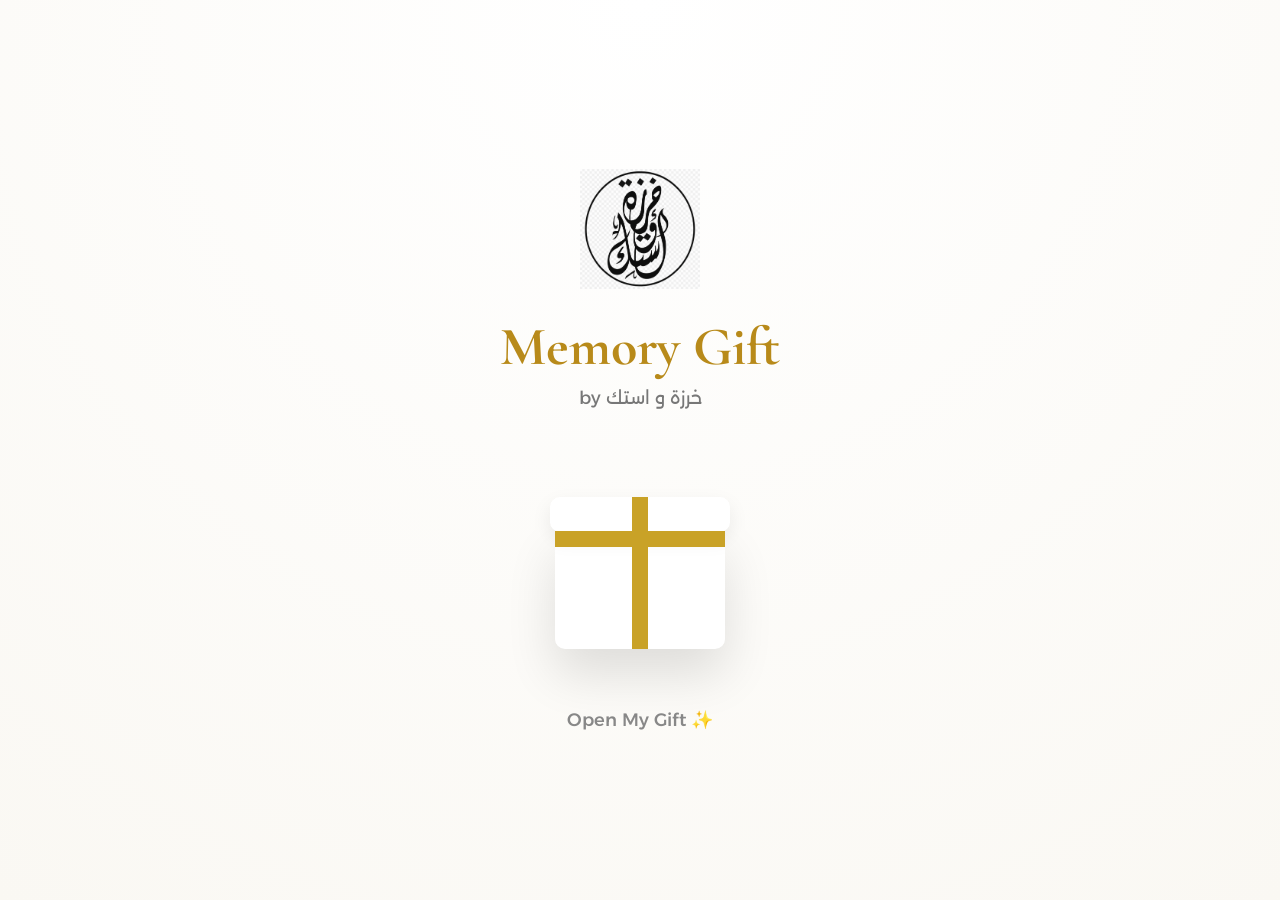
==== index.html @ 922935b0 "First Memory Gift Version" ====
<!DOCTYPE html>
<html lang="en">

<head>

    <meta charset="UTF-8">
    <meta name="viewport" content="width=device-width, initial-scale=1.0">

    <title>Memory Gift</title>

    <!-- Fonts -->
    <link rel="preconnect" href="https://fonts.googleapis.com">
    <link rel="preconnect" href="https://fonts.gstatic.com" crossorigin>

    <link href="https://fonts.googleapis.com/css2?family=Alexandria:wght@300;400;500;600;700&family=Cormorant+Garamond:wght@400;500;600;700&display=swap" rel="stylesheet">

    <!-- CSS -->
    <link rel="stylesheet" href="css/style.css">
    <link rel="stylesheet" href="css/animations.css">

</head>

<body>

    <!-- Background -->
    <div class="background"></div>

    <!-- Main Screen -->
    <main class="home">

        <!-- Logo -->
        <img src="images/logo.png" class="logo" alt="Logo">

        <!-- Title -->
        <h1>Memory Gift</h1>

        <p class="subtitle">
            by خرزة و استك
        </p>

        <!-- Gift Area -->
        <section class="gift-section">

            <div id="giftBox">

                <!-- هنرسم الصندوق بالـ CSS -->
                <div class="gift-box">

                    <div class="gift-lid"></div>

                    <div class="gift-body"></div>

                    <div class="gift-ribbon-v"></div>

                    <div class="gift-ribbon-h"></div>

                </div>

            </div>

        </section>

        <p class="hint">
            Open My Gift ✨
        </p>

    </main>

    <!-- JavaScript -->
    <script src="js/app.js"></script>

</body>

</html>
---- css/style.css ----
/* ===== RESET ===== */

*{
margin:0;
padding:0;
box-sizing:border-box;
}

body{

background:#FAF8F3;
font-family:"Alexandria",sans-serif;

overflow:hidden;

color:#222;

}

/* ===== BACKGROUND ===== */

.background{

position:fixed;

inset:0;

background:
radial-gradient(circle at top,#ffffff,#faf8f3);

z-index:-1;

}

/* ===== MAIN ===== */

.home{

height:100vh;

display:flex;

flex-direction:column;

justify-content:center;

align-items:center;

padding:20px;

}

/* ===== LOGO ===== */

.logo{

width:120px;

margin-bottom:25px;

}

/* ===== TITLE ===== */

h1{

font-family:"Cormorant Garamond",serif;

font-size:54px;

font-weight:700;

color:#B88A1A;

}

.subtitle{

margin-top:8px;

font-size:18px;

color:#777;

}

/* ===== GIFT ===== */

.gift-section{

margin-top:70px;

}

#giftBox{

cursor:pointer;

}

/* جسم الصندوق */

.gift-box{

position:relative;

width:170px;

height:170px;

}

/* القاعدة */

.gift-body{

position:absolute;

bottom:0;

width:170px;

height:120px;

background:white;

border-radius:10px;

box-shadow:
0 25px 50px rgba(0,0,0,.12);

}

/* الغطاء */

.gift-lid{

position:absolute;

top:18px;

left:-5px;

width:180px;

height:35px;

background:white;

border-radius:10px;

z-index:5;

box-shadow:
0 8px 20px rgba(0,0,0,.08);

}

/* الشريط الرأسي */

.gift-ribbon-v{

position:absolute;

left:77px;

top:18px;

width:16px;

height:152px;

background:#C9A227;

z-index:8;

}

/* الشريط الأفقي */

.gift-ribbon-h{

position:absolute;

top:52px;

width:170px;

height:16px;

background:#C9A227;

z-index:8;

}

/* النص */

.hint{

margin-top:60px;

font-size:18px;

color:#888;

font-weight:500;

}
---- css/animations.css ----
@keyframes pulse{

0%{
transform:scale(1);
opacity:1;
}

50%{
transform:scale(1.05);
opacity:.7;
}

100%{
transform:scale(1);
opacity:1;
}

}

@keyframes shakeGift{

0%{
transform:rotate(0deg);
}

20%{
transform:rotate(-4deg);
}

40%{
transform:rotate(4deg);
}

60%{
transform:rotate(-3deg);
}

80%{
transform:rotate(3deg);
}

100%{
transform:rotate(0deg);
}

}

.gift{

animation:shakeGift 2.5s infinite;

transform-origin:center bottom;

transition:.4s;

}

.gift:hover{

transform:scale(1.05);

}

@keyframes fadeOut{

to{

opacity:0;
visibility:hidden;

}

}

.hideLoader{

animation:fadeOut .7s forwards;

}
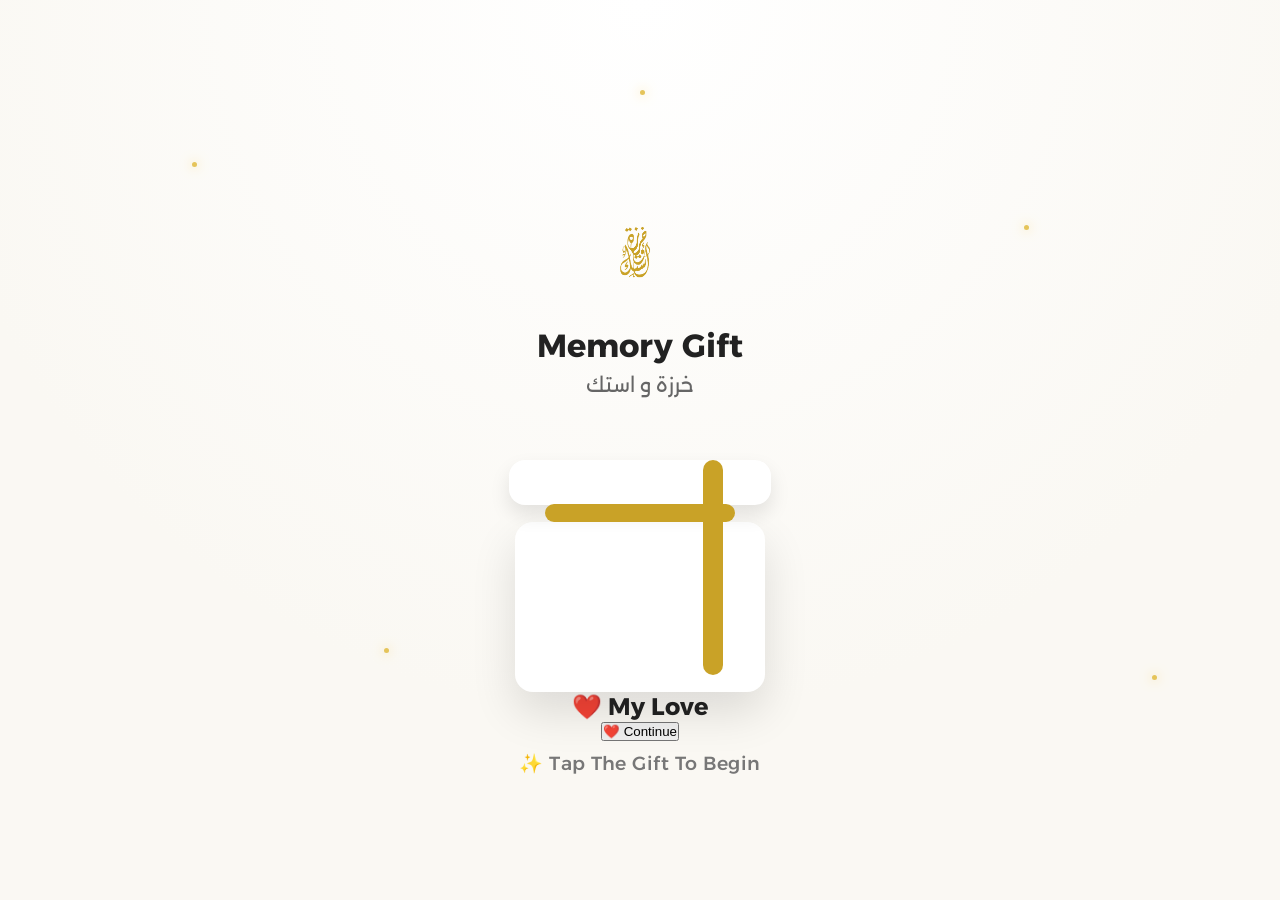
==== commit 71e5d9d6: "update memory gift" ====
--- a/index.html
+++ b/index.html
@@ -1,20 +1,23 @@
 <!DOCTYPE html>
-<html lang="en">
+<html lang="ar" dir="rtl">
 
 <head>
 
     <meta charset="UTF-8">
     <meta name="viewport" content="width=device-width, initial-scale=1.0">
 
-    <title>Memory Gift</title>
+    <title>Memory Gift ❤️</title>
 
-    <!-- Fonts -->
+    <!-- Google Fonts -->
+
     <link rel="preconnect" href="https://fonts.googleapis.com">
+
     <link rel="preconnect" href="https://fonts.gstatic.com" crossorigin>
 
     <link href="https://fonts.googleapis.com/css2?family=Alexandria:wght@300;400;500;600;700&family=Cormorant+Garamond:wght@400;500;600;700&display=swap" rel="stylesheet">
 
     <!-- CSS -->
+
     <link rel="stylesheet" href="css/style.css">
     <link rel="stylesheet" href="css/animations.css">
 
@@ -23,50 +26,128 @@
 <body>
 
     <!-- Background -->
+
     <div class="background"></div>
 
-    <!-- Main Screen -->
+    <!-- Hearts -->
+
+    <div class="hearts">
+
+        <span>❤</span>
+        <span>❤</span>
+        <span>❤</span>
+        <span>❤</span>
+        <span>❤</span>
+
+    </div>
+
+    <!-- Sparkles -->
+
+    <div class="sparkles">
+
+        <span></span>
+        <span></span>
+        <span></span>
+        <span></span>
+        <span></span>
+
+    </div>
+
+    <!-- Main -->
+
     <main class="home">
 
         <!-- Logo -->
+
         <img src="images/logo.png" class="logo" alt="Logo">
 
         <!-- Title -->
+
         <h1>Memory Gift</h1>
 
         <p class="subtitle">
-            by خرزة و استك
+
+            خرزة و استك
+
         </p>
 
-        <!-- Gift Area -->
+        <!-- Gift -->
+
         <section class="gift-section">
 
-            <div id="giftBox">
+    <!-- Gift -->
 
-                <!-- هنرسم الصندوق بالـ CSS -->
-                <div class="gift-box">
+    <div id="giftBox">
 
-                    <div class="gift-lid"></div>
+        <div class="gift-box">
 
-                    <div class="gift-body"></div>
+            <div class="gift-lid"></div>
 
-                    <div class="gift-ribbon-v"></div>
+            <div class="gift-body"></div>
 
-                    <div class="gift-ribbon-h"></div>
+            <div class="gift-ribbon-v"></div>
 
-                </div>
+            <div class="gift-ribbon-h"></div>
 
-            </div>
+        </div>
+
+    </div>
+
+    <!-- Envelope -->
+
+    <div id="envelope" class="envelope hidden">
+
+        <div class="envelope-body">
+
+            <div class="envelope-flap"></div>
+
+            <div class="seal">❤️</div>
+
+        </div>
+
+    </div>
+
+    <!-- Letter -->
+
+    <div id="letter" class="letter hidden">
+
+        <div class="letter-card">
+
+            <h2>My Love ❤️</h2>
+
+            <p id="typingText"></p>
+
+            <button id="continueBtn" class="continue-btn hidden">
+
+                Continue ❤️
+
+            </button>
+
+        </div>
+
+    </div>
+
+</section>
+
+    </div>
+
+</div>
+
 
         </section>
 
-        <p class="hint">
-            Open My Gift ✨
+        <!-- Hint -->
+
+        <p id="hint" class="hint">
+
+            Tap The Gift To Begin ✨
+
         </p>
 
     </main>
 
     <!-- JavaScript -->
+
     <script src="js/app.js"></script>
 
 </body>
--- a/css/style.css
+++ b/css/style.css
@@ -1,133 +1,299 @@
-/* ===== RESET ===== */
+/* ===================================
+   RESET
+=================================== */
 
 *{
-margin:0;
-padding:0;
-box-sizing:border-box;
-}
-
+    margin:0;
+    padding:0;
+    box-sizing:border-box;
+}
+
+html,
 body{
-
-background:#FAF8F3;
-font-family:"Alexandria",sans-serif;
-
-overflow:hidden;
-
-color:#222;
-
-}
-
-/* ===== BACKGROUND ===== */
+    width:100%;
+    height:100%;
+}
+
+body{
+
+    font-family:"Alexandria",sans-serif;
+
+    background:#FAF8F3;
+
+    color:#222;
+
+    overflow:hidden;
+
+}
+
+/* ===================================
+   BACKGROUND
+=================================== */
 
 .background{
 
+    position:fixed;
+
+    inset:0;
+
+    background:
+    radial-gradient(circle at top,#ffffff,#faf8f3 65%);
+
+    z-index:-5;
+
+}
+
+/* ===================================
+   FLOATING HEARTS
+=================================== */
+
+.hearts{
+
+    position:fixed;
+
+    inset:0;
+
+    overflow:hidden;
+
+    pointer-events:none;
+
+    z-index:-2;
+
+}
+
+.hearts span{
+
+    position:absolute;
+
+    font-size:28px;
+
+    color:rgba(201,162,39,.18);
+
+}
+
+.hearts span:nth-child(1){
+
+left:8%;
+top:100%;
+
+}
+
+.hearts span:nth-child(2){
+
+left:28%;
+top:110%;
+
+}
+
+.hearts span:nth-child(3){
+
+left:52%;
+top:105%;
+
+}
+
+.hearts span:nth-child(4){
+
+left:74%;
+top:108%;
+
+}
+
+.hearts span:nth-child(5){
+
+left:90%;
+top:102%;
+
+}
+
+/* ===================================
+   SPARKLES
+=================================== */
+
+.sparkles{
+
 position:fixed;
 
 inset:0;
 
-background:
-radial-gradient(circle at top,#ffffff,#faf8f3);
+pointer-events:none;
 
 z-index:-1;
 
 }
 
-/* ===== MAIN ===== */
+.sparkles span{
+
+position:absolute;
+
+width:5px;
+
+height:5px;
+
+border-radius:50%;
+
+background:#E5C45A;
+
+box-shadow:
+
+0 0 12px #F3D372,
+0 0 25px #FFF;
+
+}
+
+.sparkles span:nth-child(1){
+
+left:15%;
+top:18%;
+
+}
+
+.sparkles span:nth-child(2){
+
+left:80%;
+top:25%;
+
+}
+
+.sparkles span:nth-child(3){
+
+left:30%;
+top:72%;
+
+}
+
+.sparkles span:nth-child(4){
+
+left:90%;
+top:75%;
+
+}
+
+.sparkles span:nth-child(5){
+
+left:50%;
+top:10%;
+
+}
+
+/* ===================================
+   HOME
+=================================== */
 
 .home{
 
-height:100vh;
-
-display:flex;
-
-flex-direction:column;
-
-justify-content:center;
-
-align-items:center;
-
-padding:20px;
-
-}
-
-/* ===== LOGO ===== */
+    width:100%;
+
+    min-height:100vh;
+
+    display:flex;
+
+    flex-direction:column;
+
+    justify-content:center;
+
+    align-items:center;
+
+    text-align:center;
+
+    padding:20px;
+
+}
+
+/* ===================================
+   LOGO
+=================================== */
 
 .logo{
 
-width:120px;
-
-margin-bottom:25px;
-
-}
-
-/* ===== TITLE ===== */
+    width:170px;
+    height:170px;
+
+    object-fit:contain;
+
+    margin-top:40px;
+
+    margin-bottom:-10px;
+
+}
+
+}/* ===================================
+   TITLE
+=================================== */
 
 h1{
 
-font-family:"Cormorant Garamond",serif;
-
-font-size:54px;
-
-font-weight:700;
-
-color:#B88A1A;
+    font-family:"Cormorant Garamond",serif;
+
+    font-size:82px;
+
+    color:#B88A1A;
+
+    margin-top:-15px;
+
+margin-bottom:5px;
 
 }
 
 .subtitle{
 
-margin-top:8px;
-
-font-size:18px;
-
-color:#777;
-
-}
-
-/* ===== GIFT ===== */
+    margin-top:8px;
+
+    margin-bottom:45px;
+
+    font-size:20px;
+
+    color:#666;
+
+}
+
+/* ===================================
+   GIFT
+=================================== */
 
 .gift-section{
 
-margin-top:70px;
-
-}
-
-#giftBox{
-
-cursor:pointer;
-
-}
-
-/* جسم الصندوق */
+    position:relative;
+
+    width:250px;
+
+    height:250px;
+
+    margin: 0 auto;
+
+}
 
 .gift-box{
 
-position:relative;
-
-width:170px;
-
-height:170px;
-
-}
-
-/* القاعدة */
+    position:relative;
+
+    inset: 0;
+
+    width:250px;
+
+    height:250px;
+
+}
+
+/* جسم الهدية */
 
 .gift-body{
 
-position:absolute;
-
-bottom:0;
-
-width:170px;
-
-height:120px;
-
-background:white;
-
-border-radius:10px;
-
-box-shadow:
-0 25px 50px rgba(0,0,0,.12);
+    position:absolute;
+
+    bottom:0;
+
+    width:250px;
+
+    height:170px;
+
+    background:#FFFFFF;
+
+    border-radius:18px;
+
+    box-shadow:
+
+    0 20px 45px rgba(0,0,0,.12);
 
 }
 
@@ -135,24 +301,25 @@
 
 .gift-lid{
 
-position:absolute;
-
-top:18px;
-
-left:-5px;
-
-width:180px;
-
-height:35px;
-
-background:white;
-
-border-radius:10px;
-
-z-index:5;
-
-box-shadow:
-0 8px 20px rgba(0,0,0,.08);
+    position:absolute;
+
+    top:18px;
+
+    left:-6px;
+
+    width:262px;
+
+    height:45px;
+
+    background:#FFFFFF;
+
+    border-radius:16px;
+
+    box-shadow:
+
+    0 10px 20px rgba(0,0,0,.10);
+
+    z-index:4;
 
 }
 
@@ -160,19 +327,21 @@
 
 .gift-ribbon-v{
 
-position:absolute;
-
-left:77px;
-
-top:18px;
-
-width:16px;
-
-height:152px;
-
-background:#C9A227;
-
-z-index:8;
+    position:absolute;
+
+    right:42px;
+
+    top:18px;
+
+    width:20px;
+
+    height:215px;
+
+    background:#C9A227;
+
+    border-radius:10px;
+
+    z-index:5;
 
 }
 
@@ -180,30 +349,431 @@
 
 .gift-ribbon-h{
 
-position:absolute;
-
-top:52px;
-
-width:170px;
-
-height:16px;
-
-background:#C9A227;
-
-z-index:8;
-
-}
-
-/* النص */
+    position:absolute;
+
+    top:62px;
+
+    left:30px;
+
+    width:190px;
+
+    height:18px;
+
+    background:#C9A227;
+
+    border-radius:10px;
+
+    z-index:5;
+
+}
+
+/* ===================================
+   ENVELOPE
+=================================== */
+
+
+.envelope{
+
+    position: absolute;
+
+    inset: 0;
+
+    margin: auto;
+
+    width: 250px;
+
+    height: 170px;
+
+    display: none;
+
+    z-index: 20;
+
+}
+
+.envelope-body{
+
+    position:relative;
+
+    width:100%;
+
+    height:100%;
+
+    background:#FFF;
+
+    border-radius:10px;
+
+    box-shadow:0 18px 40px rgba(0,0,0,.15);
+
+}
+
+.envelope-flap{
+
+    position:absolute;
+
+    top:0;
+
+    left:0;
+
+    width:100%;
+
+    height:75px;
+
+    background:#F8F4EC;
+
+    clip-path:polygon(0 0,100% 0,50% 100%);
+
+}
+
+.seal{
+
+    position:absolute;
+
+    left:50%;
+
+    top:58px;
+
+    transform:translateX(-50%);
+
+    width:48px;
+
+    height:48px;
+
+    border-radius:50%;
+
+    background:#C9A227;
+
+    color:#FFF;
+
+    display:flex;
+
+    justify-content:center;
+
+    align-items:center;
+
+    font-size:20px;
+
+    box-shadow:0 8px 20px rgba(0,0,0,.15);
+
+    z-index:5;
+
+}
+
+.envelope-text{
+
+    position:absolute;
+
+    bottom:18px;
+
+    width:100%;
+
+    text-align:center;
+
+    color:#666;
+
+    font-size:16px;
+
+    font-weight:500;
+
+}/* ===================================
+   HINT
+=================================== */
 
 .hint{
 
-margin-top:60px;
-
-font-size:18px;
-
-color:#888;
-
-font-weight:500;
+    margin-top:60px;
+
+    font-size:19px;
+
+    font-weight:500;
+
+    color:#777;
+
+    letter-spacing:.5px;
+
+    text-align:center;
+
+}
+
+/* ===================================
+   SOFT GLOW
+=================================== */
+
+.logo,
+.gift-box,
+.envelope{
+
+    transition:.35s ease;
+
+}
+
+.logo:hover{
+
+    transform:scale(1.03);
+
+}
+
+.gift-box:hover{
+
+    filter:drop-shadow(0 15px 25px rgba(201,162,39,.25));
+
+}
+
+.envelope:hover{
+
+    transform:translateY(-6px);
+
+}
+
+/* ===================================
+   RESPONSIVE
+=================================== */
+
+@media (max-width:768px){
+
+    .logo{
+
+        width:145px;
+        height:145px;
+
+    }
+
+    h1{
+
+        font-size:48px;
+
+    }
+
+    .subtitle{
+
+        font-size:18px;
+
+    }
+
+    .gift-box{
+
+        transform:scale(.85);
+
+    }
+
+    .hint{
+
+        font-size:16px;
+
+    }
+
+    .envelope{
+
+        transform:scale(.88);
+
+    }
+
+
+/* ===================================
+   EXTRA SPACING
+=================================== */
+
+.home > * {
+
+    position: relative;
+
+    z-index: 2;
+
+}
+
+img{
+
+    user-select:none;
+
+    -webkit-user-drag:none;
+
+}
+
+button{
+
+    font-family:"Alexandria",sans-serif;
+
+}
+/* =========================
+   ENVELOPE
+========================= */
+
+.hidden{
+
+    display: none;
+
+}
+
+.envelope{
+
+    width:230px;
+
+    height:150px;
+
+    position:relative;
+
+    cursor:pointer;
+
+    animation:giftFloat 3s ease-in-out infinite;
+
+}
+
+.envelope-body{
+
+    position:relative;
+
+    width:100%;
+
+    height:100%;
+
+    background:#fff;
+
+    border-radius:12px;
+
+    box-shadow:0 20px 40px rgba(0,0,0,.12);
+
+    overflow:hidden;
+
+}
+
+.envelope-flap{
+
+    position:absolute;
+
+    top:0;
+
+    left:0;
+
+    width:100%;
+
+    height:75px;
+
+    background:#f7f2ea;
+
+    clip-path:polygon(0 0,100% 0,50% 100%);
+
+}
+
+.seal{
+
+    position:absolute;
+
+    left:50%;
+
+    top:58px;
+
+    transform:translateX(-50%);
+
+    width:48px;
+
+    height:48px;
+
+    border-radius:50%;
+
+    background:#C9A227;
+
+    color:#fff;
+
+    display:flex;
+
+    justify-content:center;
+
+    align-items:center;
+
+    font-size:22px;
+
+    box-shadow:0 10px 20px rgba(0,0,0,.15);
+
+}
+/* =========================
+   LETTER
+========================= */
+
+.letter{
+
+    position: fixed;
+
+    top: 0;
+
+    left: 0;
+
+    width: 100vw;
+
+    height: 100vh;
+
+    display: none;
+
+    justify-content: center;
+
+    align-items: center;
+
+    background: rgba(250,248,243,.95);
+
+    z-index: 9999;
+
+}
+
+.letter-card{
+
+    width: 520px;
+
+    max-width: 90%;
+
+    background: #fff;
+
+    border-radius: 22px;
+
+    padding: 45px;
+
+    text-align: center;
+
+    box-shadow: 0 20px 60px rgba(0,0,0,.15);
+
+}
+
+.letter-card h2{
+
+    color:#C9A227;
+
+    margin-bottom:20px;
+
+    font-family:"Cormorant Garamond",serif;
+
+    font-size:42px;
+
+}
+
+#typingText{
+
+    margin-top:20px;
+
+    line-height:2;
+
+    font-size:22px;
+
+    color:#555;
+
+    min-height:180px;
+
+}
+
+.continue-btn{
+
+    display:none;
+
+    margin-top:30px;
+
+    padding:14px 40px;
+
+    border:none;
+
+    border-radius:30px;
+
+    background:#C9A227;
+
+    color:#fff;
+
+    font-size:18px;
+
+    cursor:pointer;
 
 }
--- a/css/animations.css
+++ b/css/animations.css
@@ -1,79 +1,281 @@
-@keyframes pulse{
-
-0%{
-transform:scale(1);
-opacity:1;
-}
-
-50%{
-transform:scale(1.05);
-opacity:.7;
-}
-
-100%{
-transform:scale(1);
-opacity:1;
-}
-
-}
-
-@keyframes shakeGift{
-
-0%{
-transform:rotate(0deg);
-}
-
-20%{
-transform:rotate(-4deg);
-}
-
-40%{
-transform:rotate(4deg);
-}
-
-60%{
-transform:rotate(-3deg);
-}
-
-80%{
-transform:rotate(3deg);
-}
-
-100%{
-transform:rotate(0deg);
-}
-
-}
-
-.gift{
-
-animation:shakeGift 2.5s infinite;
-
-transform-origin:center bottom;
-
-transition:.4s;
-
-}
-
-.gift:hover{
-
-transform:scale(1.05);
-
-}
-
-@keyframes fadeOut{
-
-to{
-
-opacity:0;
-visibility:hidden;
-
-}
-
-}
-
-.hideLoader{
-
-animation:fadeOut .7s forwards;
+/* ===================================
+   PAGE FADE
+=================================== */
+
+.home{
+
+    animation:fadePage 1.2s ease;
+
+}
+
+@keyframes fadePage{
+
+    from{
+
+        opacity:0;
+
+        transform:translateY(25px);
+
+    }
+
+    to{
+
+        opacity:1;
+
+        transform:translateY(0);
+
+    }
+
+}
+
+/* ===================================
+   LOGO FLOAT
+=================================== */
+
+.logo{
+
+    animation:logoFloat 5s ease-in-out infinite;
+
+}
+
+@keyframes logoFloat{
+
+    0%{
+
+        transform:translateY(0);
+
+    }
+
+    50%{
+
+        transform:translateY(-8px);
+
+    }
+
+    100%{
+
+        transform:translateY(0);
+
+    }
+
+}
+
+/* ===================================
+   GIFT FLOAT
+=================================== */
+
+.gift-box{
+
+    animation:giftFloat 3.2s ease-in-out infinite;
+
+}
+
+@keyframes giftFloat{
+
+    0%{
+
+        transform:translateY(0);
+
+    }
+
+    50%{
+
+        transform:translateY(-10px);
+
+    }
+
+    100%{
+
+        transform:translateY(0);
+
+    }
+
+}
+
+/* ===================================
+   HEARTS
+=================================== */
+
+.hearts span{
+
+    animation:heartFloat 14s linear infinite;
+
+}
+
+@keyframes heartFloat{
+
+    0%{
+
+        transform:translateY(0) scale(.8);
+
+        opacity:0;
+
+    }
+
+    15%{
+
+        opacity:.35;
+
+    }
+
+    80%{
+
+        opacity:.20;
+
+    }
+
+    100%{
+
+        transform:translateY(-120vh) scale(1.5);
+
+        opacity:0;
+
+    }
+
+}/* ===================================
+   SPARKLES
+=================================== */
+
+.sparkles span{
+
+    animation:twinkle 3s ease-in-out infinite;
+
+}
+
+.sparkles span:nth-child(2){
+
+    animation-delay:.6s;
+
+}
+
+.sparkles span:nth-child(3){
+
+    animation-delay:1.2s;
+
+}
+
+.sparkles span:nth-child(4){
+
+    animation-delay:1.8s;
+
+}
+
+.sparkles span:nth-child(5){
+
+    animation-delay:2.4s;
+
+}
+
+@keyframes twinkle{
+
+    0%{
+
+        opacity:.2;
+
+        transform:scale(.6);
+
+    }
+
+    50%{
+
+        opacity:1;
+
+        transform:scale(1.6);
+
+    }
+
+    100%{
+
+        opacity:.2;
+
+        transform:scale(.6);
+
+    }
+
+}
+
+/* ===================================
+   HINT
+=================================== */
+
+.hint{
+
+    animation:hintGlow 2.5s ease-in-out infinite;
+
+}
+
+@keyframes hintGlow{
+
+    0%{
+
+        opacity:.45;
+
+    }
+
+    50%{
+
+        opacity:1;
+
+    }
+
+    100%{
+
+        opacity:.45;
+
+    }
+
+}
+
+/* ===================================
+   ENVELOPE
+=================================== */
+
+.envelope{
+
+    animation:envelopeFloat 3.5s ease-in-out infinite;
+
+}
+
+@keyframes envelopeFloat{
+
+    0%{
+
+        transform:translateY(0);
+
+    }
+
+    50%{
+
+        transform:translateY(-6px);
+
+    }
+
+    100%{
+
+        transform:translateY(0);
+
+    }
+
+}
+
+/* ===================================
+   HOVER EFFECTS
+=================================== */
+
+#giftBox:hover{
+
+    transform:scale(1.05);
+
+}
+
+.envelope:hover{
+
+    transform:translateY(-8px) scale(1.03);
+
+}
+
+.logo:hover{
+
+    transform:scale(1.04);
 
 }
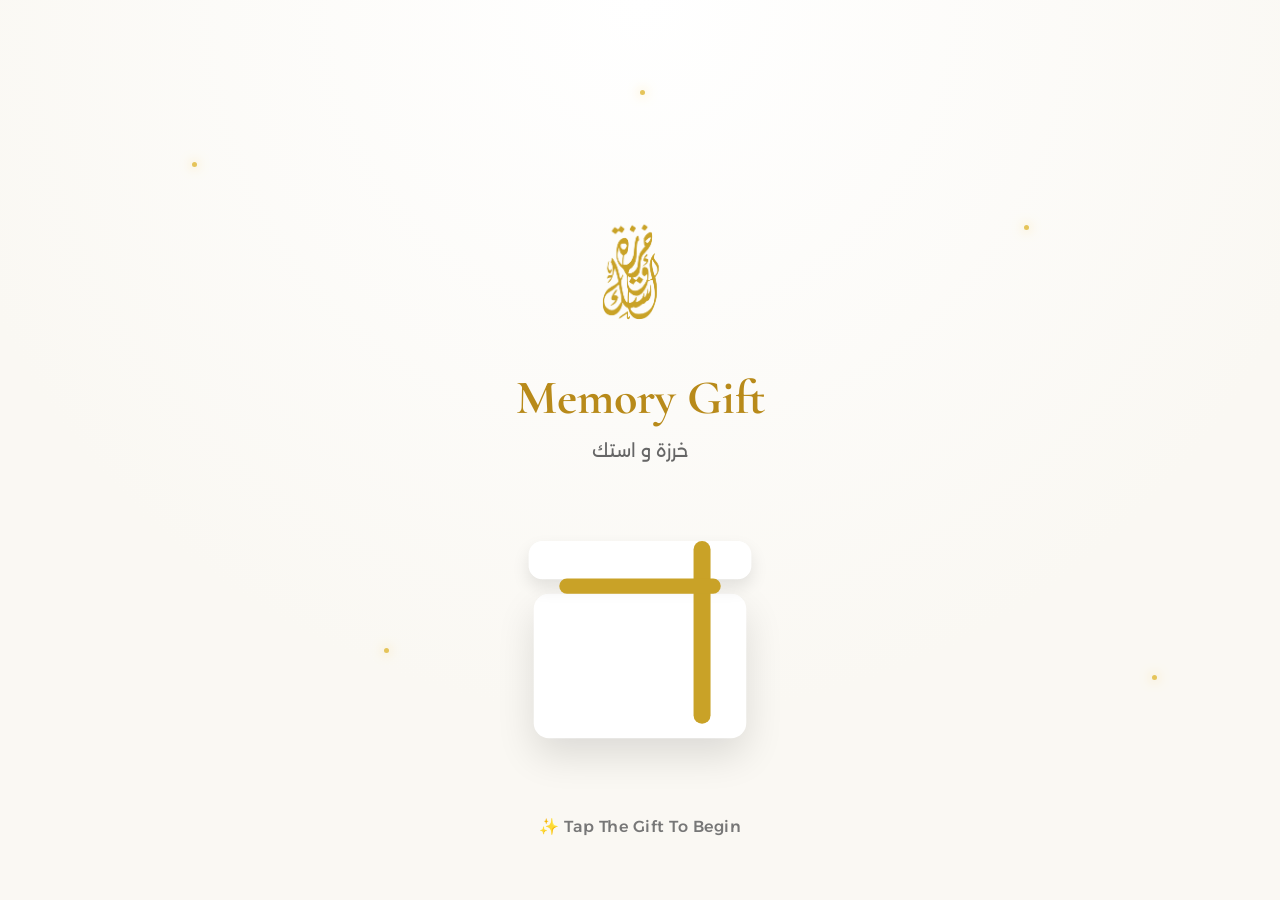
==== commit b9174aed: "Update memory gift design" ====
--- a/index.html
+++ b/index.html
@@ -101,7 +101,9 @@
 
             <div class="envelope-flap"></div>
 
-            <div class="seal">❤️</div>
+            <div class="seal">
+    <img src="images/logo.png" alt="Logo">
+</div>
 
         </div>
 
@@ -119,7 +121,7 @@
 
             <button id="continueBtn" class="continue-btn hidden">
 
-                Continue ❤️
+                Continue
 
             </button>
 
@@ -146,9 +148,106 @@
 
     </main>
 
+    <!-- =========================
+     MEMORIES
+========================= -->
+
+<section id="memories" class="memories hidden">
+
+    <section id="memories" class="memories">
+    <div class="memories-content">
+
+        <p class="story-label">OUR STORY</p>
+
+        <h2 class="story-title">
+            Every moment<br>
+            <span>with you</span>
+        </h2>
+
+        <p class="story-hint">
+            Swipe to explore&nbsp; • &nbsp;Tap to reveal
+        </p>
+
+        <!-- Memory Card -->
+
+        <div class="memory-scene">
+
+            <div id="memoryCard" class="memory-card">
+
+                <!-- Front -->
+
+                <div class="memory-front">
+
+                    <div class="photo-frame">
+
+                        <img id="memoryImage"
+                             src="images/photo1.jpg"
+                             alt="Memory">
+
+                    </div>
+
+                </div>
+
+                <!-- Back -->
+
+                <div class="memory-back">
+
+                    <span class="back-heart">♡</span>
+
+                    <p id="memoryMessage">
+                        Your memory message goes here ❤️
+                    </p>
+
+                </div>
+
+            </div>
+
+        </div>
+
+        <!-- Navigation -->
+
+        <div class="memory-navigation">
+
+            <button id="prevMemory" class="memory-arrow">
+                →
+            </button>
+
+            <div id="memoryDots" class="memory-dots">
+                <span class="active"></span>
+                <span></span>
+                <span></span>
+                <span></span>
+                <span></span>
+                <span></span>
+                <span></span>
+            </div>
+
+            <button id="nextMemory" class="memory-arrow">
+                ←
+            </button>
+
+        </div>
+
+        <!-- Caption -->
+
+        <div class="memory-caption">
+
+            <span>♡</span>
+
+            <p>
+                Every Moment Became A Memory With You
+            </p>
+
+        </div>
+
+    </div>
+
+</section>
+
     <!-- JavaScript -->
 
-    <script src="js/app.js"></script>
+   <script src="client-data.js"></script>
+<script src="js/app.js"></script>
 
 </body>
 
--- a/css/style.css
+++ b/css/style.css
@@ -204,277 +204,274 @@
    LOGO
 =================================== */
 
-.logo{
-
-    width:170px;
+.logo {
+    width: 320px;
+    height: 320px;
+    object-fit: contain;
+
+    transform: translateY(45px);
+}
+
+/* ===================================
+   TITLE
+=================================== */
+
+h1{
+
+    font-family:"Cormorant Garamond",serif;
+
+    font-size:82px;
+
+    color:#B88A1A;
+
+    margin-top:-15px;
+
+margin-bottom:5px;
+
+}
+
+.subtitle{
+
+    margin-top:8px;
+
+    margin-bottom:45px;
+
+    font-size:20px;
+
+    color:#666;
+
+}
+
+/* ===================================
+   GIFT
+=================================== */
+
+.gift-section{
+
+    position:relative;
+
+    width:250px;
+
+    height:250px;
+
+    margin: 0 auto;
+
+}
+
+.gift-box{
+
+    position:relative;
+
+    inset: 0;
+
+    width:250px;
+
+    height:250px;
+
+}
+
+/* جسم الهدية */
+
+.gift-body{
+
+    position:absolute;
+
+    bottom:0;
+
+    width:250px;
+
     height:170px;
 
-    object-fit:contain;
-
-    margin-top:40px;
-
-    margin-bottom:-10px;
-
-}
-
-}/* ===================================
-   TITLE
-=================================== */
-
-h1{
-
-    font-family:"Cormorant Garamond",serif;
-
-    font-size:82px;
-
-    color:#B88A1A;
-
-    margin-top:-15px;
-
-margin-bottom:5px;
-
-}
-
-.subtitle{
-
-    margin-top:8px;
-
-    margin-bottom:45px;
+    background:#FFFFFF;
+
+    border-radius:18px;
+
+    box-shadow:
+
+    0 20px 45px rgba(0,0,0,.12);
+
+}
+
+/* الغطاء */
+
+.gift-lid{
+
+    position:absolute;
+
+    top:18px;
+
+    left:-6px;
+
+    width:262px;
+
+    height:45px;
+
+    background:#FFFFFF;
+
+    border-radius:16px;
+
+    box-shadow:
+
+    0 10px 20px rgba(0,0,0,.10);
+
+    z-index:4;
+
+}
+
+/* الشريط الرأسي */
+
+.gift-ribbon-v{
+
+    position:absolute;
+
+    right:42px;
+
+    top:18px;
+
+    width:20px;
+
+    height:215px;
+
+    background:#C9A227;
+
+    border-radius:10px;
+
+    z-index:5;
+
+}
+
+/* الشريط الأفقي */
+
+.gift-ribbon-h{
+
+    position:absolute;
+
+    top:62px;
+
+    left:30px;
+
+    width:190px;
+
+    height:18px;
+
+    background:#C9A227;
+
+    border-radius:10px;
+
+    z-index:5;
+
+}
+
+/* ===================================
+   ENVELOPE
+=================================== */
+
+
+.envelope{
+
+    position: absolute;
+
+    inset: 0;
+
+    margin: auto;
+
+    width: 250px;
+
+    height: 170px;
+
+    display: none;
+
+    z-index: 20;
+
+}
+
+.envelope-body{
+
+    position:relative;
+
+    width:100%;
+
+    height:100%;
+
+    background:#FFF;
+
+    border-radius:10px;
+
+    box-shadow:0 18px 40px rgba(0,0,0,.15);
+
+}
+
+.envelope-flap{
+
+    position:absolute;
+
+    top:0;
+
+    left:0;
+
+    width:100%;
+
+    height:75px;
+
+    background:#F8F4EC;
+
+    clip-path:polygon(0 0,100% 0,50% 100%);
+
+}
+
+.seal{
+
+    position:absolute;
+
+    left:50%;
+
+    top:58px;
+
+    transform:translateX(-50%);
+
+    width:48px;
+
+    height:48px;
+
+    border-radius:50%;
+
+    background:#C9A227;
+
+    color:#FFF;
+
+    display:flex;
+
+    justify-content:center;
+
+    align-items:center;
 
     font-size:20px;
 
+    box-shadow:0 8px 20px rgba(0,0,0,.15);
+
+    z-index:5;
+
+}
+
+.envelope-text{
+
+    position:absolute;
+
+    bottom:18px;
+
+    width:100%;
+
+    text-align:center;
+
     color:#666;
 
-}
-
-/* ===================================
-   GIFT
-=================================== */
-
-.gift-section{
-
-    position:relative;
-
-    width:250px;
-
-    height:250px;
-
-    margin: 0 auto;
-
-}
-
-.gift-box{
-
-    position:relative;
-
-    inset: 0;
-
-    width:250px;
-
-    height:250px;
-
-}
-
-/* جسم الهدية */
-
-.gift-body{
-
-    position:absolute;
-
-    bottom:0;
-
-    width:250px;
-
-    height:170px;
-
-    background:#FFFFFF;
-
-    border-radius:18px;
-
-    box-shadow:
-
-    0 20px 45px rgba(0,0,0,.12);
-
-}
-
-/* الغطاء */
-
-.gift-lid{
-
-    position:absolute;
-
-    top:18px;
-
-    left:-6px;
-
-    width:262px;
-
-    height:45px;
-
-    background:#FFFFFF;
-
-    border-radius:16px;
-
-    box-shadow:
-
-    0 10px 20px rgba(0,0,0,.10);
-
-    z-index:4;
-
-}
-
-/* الشريط الرأسي */
-
-.gift-ribbon-v{
-
-    position:absolute;
-
-    right:42px;
-
-    top:18px;
-
-    width:20px;
-
-    height:215px;
-
-    background:#C9A227;
-
-    border-radius:10px;
-
-    z-index:5;
-
-}
-
-/* الشريط الأفقي */
-
-.gift-ribbon-h{
-
-    position:absolute;
-
-    top:62px;
-
-    left:30px;
-
-    width:190px;
-
-    height:18px;
-
-    background:#C9A227;
-
-    border-radius:10px;
-
-    z-index:5;
-
-}
-
-/* ===================================
-   ENVELOPE
-=================================== */
-
-
-.envelope{
-
-    position: absolute;
-
-    inset: 0;
-
-    margin: auto;
-
-    width: 250px;
-
-    height: 170px;
-
-    display: none;
-
-    z-index: 20;
-
-}
-
-.envelope-body{
-
-    position:relative;
-
-    width:100%;
-
-    height:100%;
-
-    background:#FFF;
-
-    border-radius:10px;
-
-    box-shadow:0 18px 40px rgba(0,0,0,.15);
-
-}
-
-.envelope-flap{
-
-    position:absolute;
-
-    top:0;
-
-    left:0;
-
-    width:100%;
-
-    height:75px;
-
-    background:#F8F4EC;
-
-    clip-path:polygon(0 0,100% 0,50% 100%);
-
-}
-
-.seal{
-
-    position:absolute;
-
-    left:50%;
-
-    top:58px;
-
-    transform:translateX(-50%);
-
-    width:48px;
-
-    height:48px;
-
-    border-radius:50%;
-
-    background:#C9A227;
-
-    color:#FFF;
-
-    display:flex;
-
-    justify-content:center;
-
-    align-items:center;
-
-    font-size:20px;
-
-    box-shadow:0 8px 20px rgba(0,0,0,.15);
-
-    z-index:5;
-
-}
-
-.envelope-text{
-
-    position:absolute;
-
-    bottom:18px;
-
-    width:100%;
-
-    text-align:center;
-
-    color:#666;
-
     font-size:16px;
 
     font-weight:500;
 
-}/* ===================================
+}
+
+/* ===================================
    HINT
 =================================== */
 
@@ -528,14 +525,14 @@
    RESPONSIVE
 =================================== */
 
-@media (max-width:768px){
-
-    .logo{
-
-        width:145px;
-        height:145px;
-
+@media (max-width: 768px) {
+    .logo {
+        width: 260px !important;
+        height: 260px !important;
+        object-fit: contain;
+        transform: translateY(30px) scale(1.25) !important;
     }
+}
 
     h1{
 
@@ -597,10 +594,8 @@
    ENVELOPE
 ========================= */
 
-.hidden{
-
+.hidden {
     display: none;
-
 }
 
 .envelope{
@@ -647,7 +642,7 @@
 
     height:75px;
 
-    background:#f7f2ea;
+    background:#8d2934;
 
     clip-path:polygon(0 0,100% 0,50% 100%);
 
@@ -655,6 +650,7 @@
 
 .seal{
 
+
     position:absolute;
 
     left:50%;
@@ -669,7 +665,7 @@
 
     border-radius:50%;
 
-    background:#C9A227;
+    background:#B76E79;
 
     color:#fff;
 
@@ -683,7 +679,24 @@
 
     box-shadow:0 10px 20px rgba(0,0,0,.15);
 
-}
+    z-index: 5;
+
+}
+
+.seal img {
+    position: absolute;
+
+    left: 50%;
+    top: 50%;
+
+    width: 68px;
+    height: 68px;
+
+    object-fit: contain;
+
+    transform: translate(-47%, -50%) scale(1.5);
+}
+
 /* =========================
    LETTER
 ========================= */
@@ -776,4 +789,352 @@
 
     cursor:pointer;
 
+}
+
+/* =========================
+   MEMORIES - FLIP CARD
+========================= */
+
+.memories {
+    position: fixed;
+    inset: 0;
+    width: 100%;
+    min-height: 100vh;
+
+    display: flex;
+    justify-content: center;
+    align-items: center;
+
+    background: #faf8f3;
+
+    z-index: 1000;
+    overflow-y: auto;
+}
+
+.memories-content {
+    width: 100%;
+    max-width: 520px;
+
+    padding: 35px 20px;
+    text-align: center;
+}
+
+/* العنوان */
+
+.story-label {
+    margin: 0 0 12px;
+
+    font-size: 13px;
+    letter-spacing: 4px;
+
+    color: #b88a1a;
+}
+
+.story-title {
+    margin: 0;
+
+    font-family: "Cormorant Garamond", serif;
+
+    font-size: 46px;
+    line-height: 1;
+
+    color: #4b2626;
+}
+
+.story-title > span {
+    color: #4b2626;
+}   /* القوس ده مهم جدًا */
+
+.story-hint {
+    margin: 18px 0 25px;
+
+    color: #a58f79;
+
+    font-size: 14px;
+}
+
+.story-heart {
+    display: inline;
+    font-size: 0.55em;
+    color: #4b2626;
+    margin: 0 6px;
+    vertical-align: baseline;
+}
+
+/* =========================
+   CARD
+========================= */
+
+.memory-scene {
+    width: 100%;
+    max-width: 330px;
+    height: 390px;
+    margin: 0 auto;
+    perspective: 1200px;
+}
+
+.memory-card {
+    position: relative;
+
+    width: 100%;
+    height: 100%;
+
+    transform-style: preserve-3d;
+
+    transition: transform .7s ease;
+
+    cursor: pointer;
+}
+
+.memory-card.flipped {
+    transform: rotateY(180deg);
+}
+
+/* الوجهين */
+
+.memory-front,
+.memory-back {
+    position: absolute;
+
+    inset: 0;
+
+    width: 100%;
+    height: 100%;
+
+    backface-visibility: hidden;
+    -webkit-backface-visibility: hidden;
+
+    border-radius: 22px;
+}
+
+/* =========================
+   FRONT
+========================= */
+
+.memory-front {
+    display: flex;
+    align-items: center;
+    justify-content: center;
+
+    background: #F3E8DF;
+
+    padding: 12px;
+
+    box-shadow:
+        0 18px 40px rgba(80, 55, 35, .18);
+}
+
+.photo-frame {
+    width: 100%;
+    height: 100%;
+
+    overflow: hidden;
+
+    border-radius: 16px;
+
+    background: #FFFDF9;
+border: 5px solid #E8D8DF;
+}
+
+.photo-frame img {
+    width: 100%;
+    height: 100%;
+
+    display: block;
+
+    object-fit: cover;
+}
+
+/* =========================
+   BACK
+========================= */
+
+.memory-back {
+    display: flex;
+
+    flex-direction: column;
+
+    justify-content: center;
+    align-items: center;
+
+    padding: 35px;
+
+    background: #F3E8DF;
+border: 8px solid #D9B8C0;
+
+    box-shadow:
+        0 18px 40px rgba(80, 55, 35, .18);
+
+    transform: rotateY(180deg);
+}
+
+.back-heart {
+    font-size: 48px;
+
+    color: #b88a1a;
+
+    margin-bottom: 25px;
+}
+
+.memory-back p {
+    margin: 0;
+
+    color: #542f2f;
+
+    font-family: "Cormorant Garamond", serif;
+
+    font-size: 27px;
+
+    line-height: 1.5;
+}
+
+/* =========================
+   NAVIGATION
+========================= */
+
+.memory-navigation {
+    display: flex;
+
+    align-items: center;
+    justify-content: center;
+
+    gap: 28px;
+
+    margin-top: 25px;
+}
+
+.memory-arrow {
+    width: 52px;
+    height: 52px;
+
+    border: none;
+
+    border-radius: 50%;
+
+    background: #FFFDF9;
+color: #7A2634;
+
+    font-size: 28px;
+
+    cursor: pointer;
+
+    box-shadow: 0 8px 20px rgba(80, 55, 35, .12);
+
+    transition: .25s ease;
+}
+
+.memory-arrow:active {
+    transform: scale(.9);
+}
+
+/* النقاط */
+
+.memory-dots {
+    display: flex;
+
+    align-items: center;
+
+    gap: 8px;
+}
+
+.memory-dots span {
+    width: 8px;
+    height: 8px;
+
+    border-radius: 50%;
+
+    background: #B76E79;
+
+    transition: .3s ease;
+}
+
+.memory-dots span.active {
+    width: 25px;
+
+    border-radius: 10px;
+
+    background: #7A2634;
+}
+
+/* =========================
+   BOTTOM CAPTION
+========================= */
+
+.memory-caption {
+    position: relative;
+
+    margin: 38px auto 0;
+
+    max-width: 330px;
+
+    padding: 20px 22px 15px;
+
+    border: 2px solid #B76E79;
+
+    border-radius: 45px;
+
+    background: #FFFDF9;
+}
+
+.memory-caption > span {
+    position: absolute;
+
+    top: -18px;
+    left: 50%;
+
+    transform: translateX(-50%);
+
+    width: 38px;
+    height: 38px;
+
+    display: flex;
+    align-items: center;
+    justify-content: center;
+
+    background: #F3E8DF;
+color: #7A2634;
+
+    font-size: 28px;
+}
+
+.memory-caption p {
+    margin: 0;
+
+    color: #4B2626;
+
+    font-family: "Cormorant Garamond", serif;
+
+    font-size: 20px;
+
+    line-height: 1.2;
+}
+
+@media (max-width: 600px) {
+
+    .story-label {
+        font-size: 11px;
+        letter-spacing: 3px;
+        margin-bottom: 8px;
+    }
+
+    .story-title {
+        font-size: 40px;
+        line-height: 1.05;
+    }
+
+    .story-hint {
+        font-size: 12px;
+        margin: 14px 0 20px;
+    }
+
+    .memory-caption {
+        max-width: 290px;
+        padding: 16px 18px 14px;
+    }
+
+    .memory-caption p {
+        font-size: 17px;
+        line-height: 1.3;
+    }
+
 }
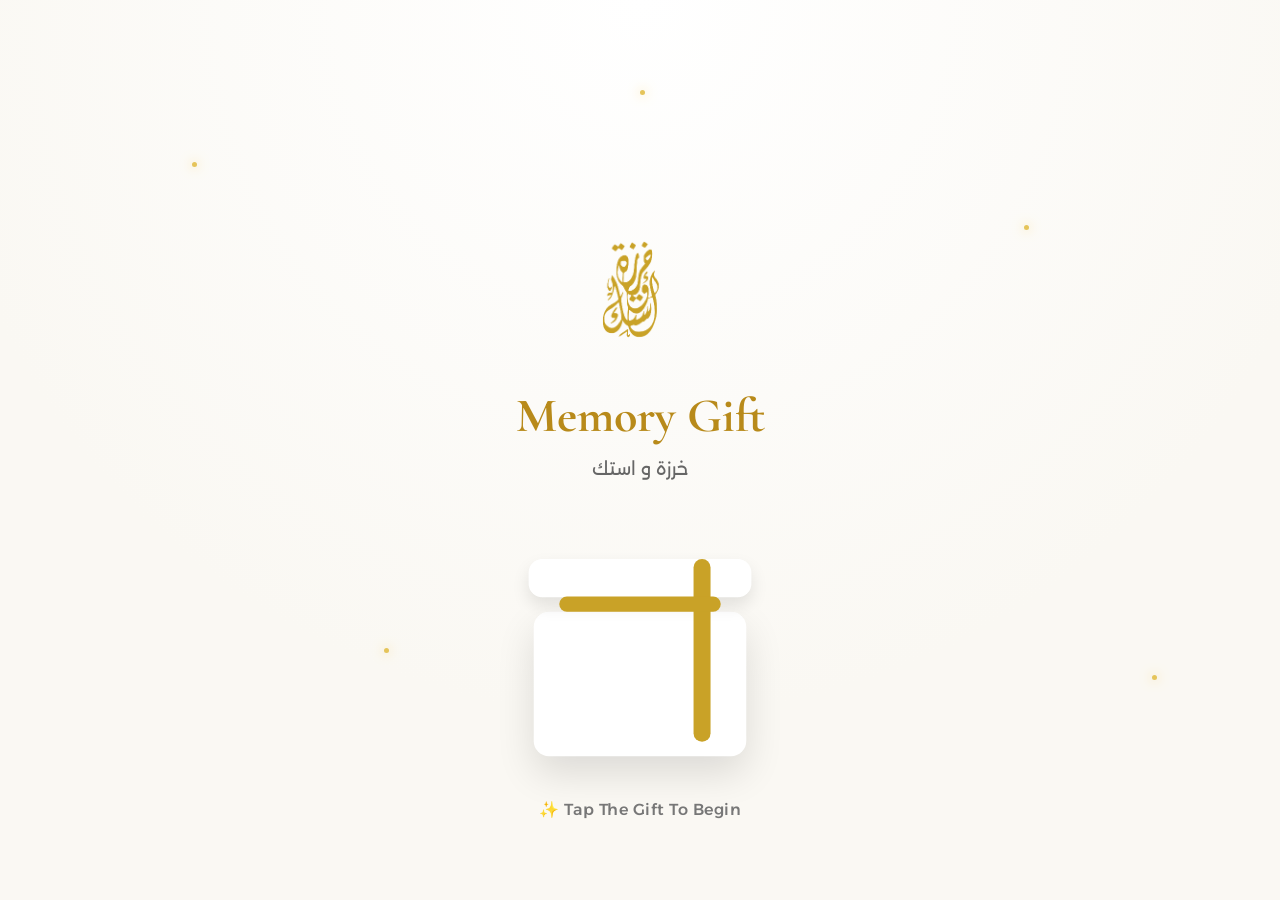
==== commit ee087692: "update" ====
--- a/index.html
+++ b/index.html
@@ -152,7 +152,6 @@
      MEMORIES
 ========================= -->
 
-<section id="memories" class="memories hidden">
 
     <section id="memories" class="memories">
     <div class="memories-content">
--- a/css/style.css
+++ b/css/style.css
@@ -477,7 +477,7 @@
 
 .hint{
 
-    margin-top:60px;
+    margin-top:25px;
 
     font-size:19px;
 
@@ -1063,7 +1063,7 @@
 .memory-caption {
     position: relative;
 
-    margin: 38px auto 0;
+    margin: 15px auto 0;
 
     max-width: 330px;
 
@@ -1115,6 +1115,7 @@
         font-size: 11px;
         letter-spacing: 3px;
         margin-bottom: 8px;
+        margin-top: 0;
     }
 
     .story-title {
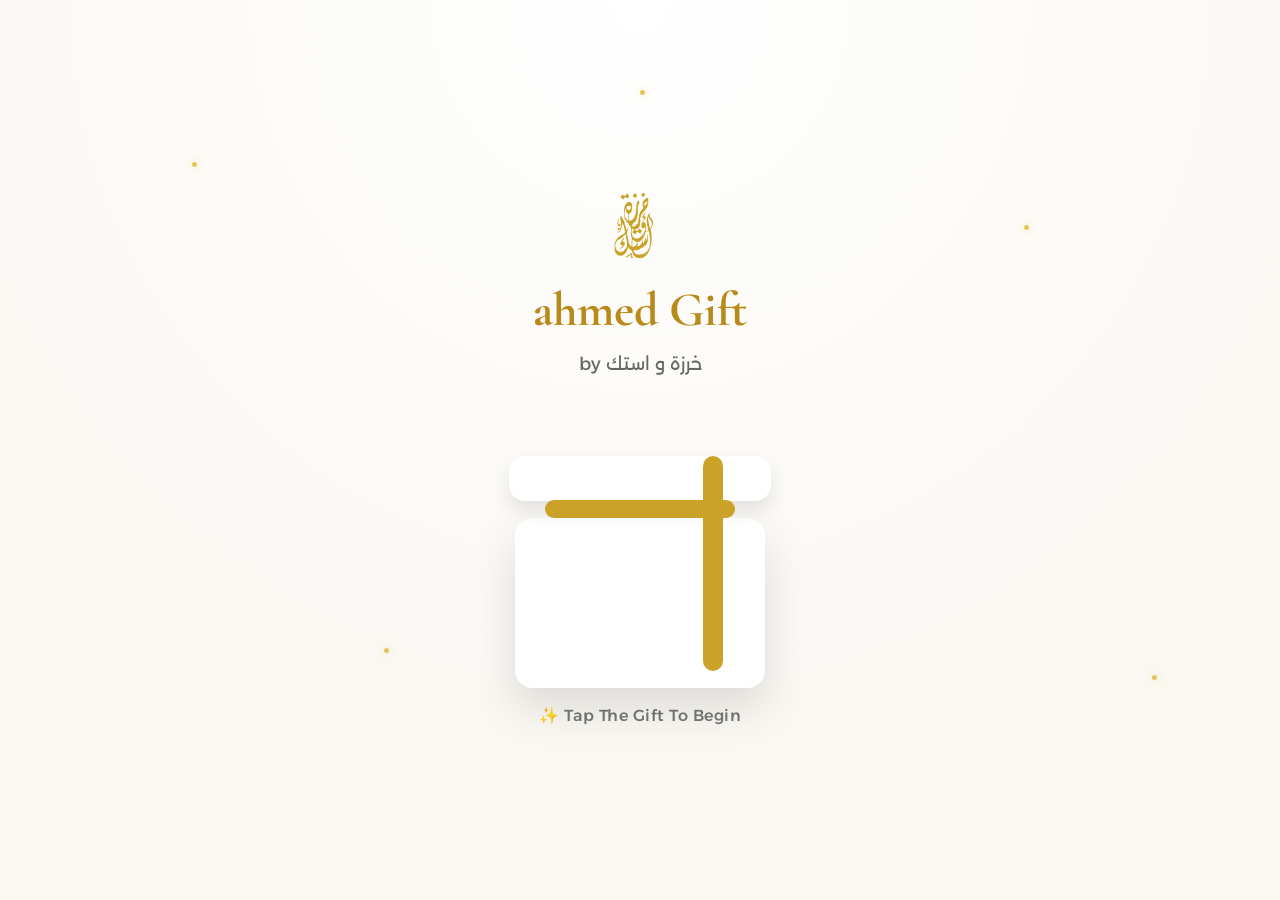
==== commit fb1d73b7: "update" ====
--- a/index.html
+++ b/index.html
@@ -63,11 +63,11 @@
 
         <!-- Title -->
 
-        <h1>Memory Gift</h1>
+        <h1 id="giftTitle"></h1>
 
         <p class="subtitle">
 
-            خرزة و استك
+             خرزة و استك by 
 
         </p>
 
--- a/css/style.css
+++ b/css/style.css
@@ -190,13 +190,13 @@
 
     flex-direction:column;
 
-    justify-content:center;
+    justify-content:flex-start;
 
     align-items:center;
 
     text-align:center;
 
-    padding:20px;
+    padding: 0 20px 20px;
 
 }
 
@@ -527,43 +527,38 @@
 
 @media (max-width: 768px) {
     .logo {
-        width: 260px !important;
-        height: 260px !important;
-        object-fit: contain;
-        transform: translateY(30px) scale(1.25) !important;
+    width: clamp(170px, 45vw, 260px) !important;
+    height: auto !important;
+    object-fit: contain;
+
+    transform: translateY(10px) !important;
+}
+
+
+    h1 {
+    font-size: clamp(32px, 8vw, 48px);
+}
+
+.subtitle {
+    font-size: clamp(14px, 3.5vw, 18px);
+}
+
+    .gift-box {
+    transform: scale(clamp(0.65, 0.85vw + 0.2, 0.85));
+}
+
+    .hint{
+
+        font-size:16px;
+
     }
-}
-
-    h1{
-
-        font-size:48px;
+
+    .envelope{
+
+        transform:scale(.88);
 
     }
 
-    .subtitle{
-
-        font-size:18px;
-
-    }
-
-    .gift-box{
-
-        transform:scale(.85);
-
-    }
-
-    .hint{
-
-        font-size:16px;
-
-    }
-
-    .envelope{
-
-        transform:scale(.88);
-
-    }
-
 
 /* ===================================
    EXTRA SPACING
@@ -588,6 +583,8 @@
 button{
 
     font-family:"Alexandria",sans-serif;
+
+}
 
 }
 /* =========================
@@ -1138,4 +1135,376 @@
         line-height: 1.3;
     }
 
+}
+
+/* ===================================
+   RESPONSIVE SYSTEM
+=================================== */
+
+html {
+    font-size: clamp(14px, 1.2vw, 18px);
+}
+
+body {
+    width: 100%;
+    min-height: 100dvh;
+    overflow-x: hidden;
+}
+
+img {
+    max-width: 100%;
+    height: auto;
+}
+
+button {
+    max-width: 100%;
+}
+
+/* ===================================
+   RESPONSIVE MEMORIES
+=================================== */
+
+.memories {
+    width: 100%;
+    min-height: 100dvh;
+    padding: clamp(15px, 3vh, 35px) clamp(12px, 4vw, 40px);
+    box-sizing: border-box;
+}
+
+.memories-content {
+    width: 100%;
+    max-width: 700px;
+    margin: 0 auto;
+}
+
+.story-title {
+    font-size: clamp(32px, 7vw, 56px);
+}
+
+.story-hint {
+    font-size: clamp(11px, 2.5vw, 15px);
+}
+
+.memory-scene {
+    width: min(88vw, 330px);
+    height: min(62dvh, 390px);
+    margin: 0 auto;
+}
+
+.memory-caption {
+    width: min(88vw, 330px);
+    max-width: none;
+    margin-left: auto;
+    margin-right: auto;
+}
+
+.memory-caption p {
+    font-size: clamp(15px, 4vw, 20px);
+}
+
+/* ===================================
+   RESPONSIVE MEMORY CARD
+=================================== */
+
+.memory-card {
+    width: 100%;
+    height: 100%;
+}
+
+.memory-front,
+.memory-back {
+    width: 100%;
+    height: 100%;
+    box-sizing: border-box;
+}
+
+.photo-frame {
+    width: 100%;
+    height: 100%;
+}
+
+.photo-frame img {
+    width: 100%;
+    height: 100%;
+    object-fit: cover;
+}
+
+/* ===================================
+   RESPONSIVE NAVIGATION & CAPTION
+=================================== */
+
+.memory-navigation {
+    width: 100%;
+    max-width: 380px;
+
+    gap: clamp(12px, 5vw, 28px);
+    margin-top: clamp(12px, 3vh, 25px);
+}
+
+.memory-arrow {
+    width: clamp(42px, 12vw, 52px);
+    height: clamp(42px, 12vw, 52px);
+
+    font-size: clamp(22px, 6vw, 28px);
+}
+
+.memory-dots {
+    display: flex;
+    align-items: center;
+    justify-content: center;
+
+    gap: clamp(5px, 1.5vw, 9px);
+}
+
+.memory-caption {
+    width: min(88vw, 330px);
+
+    padding:
+        clamp(12px, 3vw, 20px)
+        clamp(14px, 4vw, 22px)
+        clamp(10px, 2.5vw, 15px);
+
+    margin-top: clamp(12px, 3vh, 20px);
+}
+
+.memory-caption p {
+    font-size: clamp(15px, 4vw, 20px);
+}
+
+/* ===================================
+   RESPONSIVE STORY HEADER
+=================================== */
+
+.story-label {
+    font-size: clamp(10px, 2.5vw, 13px);
+    letter-spacing: clamp(2px, 0.8vw, 4px);
+    margin-bottom: clamp(6px, 1.5vh, 12px);
+}
+
+.story-title {
+    font-size: clamp(32px, 7vw, 56px);
+    line-height: 1.05;
+    margin: 0;
+}
+
+.story-hint {
+    margin:
+        clamp(10px, 2vh, 18px)
+        0
+        clamp(12px, 2.5vh, 25px);
+}
+
+/* ===================================
+   AUTO CENTER HOME
+=================================== */
+
+.home {
+    min-height: 100dvh;
+    box-sizing: border-box;
+
+    display: flex;
+    flex-direction: column;
+
+    justify-content: center;
+    align-items: center;
+
+    padding: clamp(15px, 3vh, 30px);
+}
+
+/* مسافات مرنة بين عناصر الهوم */
+.home .logo {
+    width: clamp(150px, 30vw, 220px) !important;
+    height: auto !important;
+    transform: none !important;
+}
+
+.home h1 {
+    font-size: clamp(32px, 7vw, 48px);
+    margin-top: clamp(5px, 1vh, 12px);
+}
+
+.home .subtitle {
+    font-size: clamp(14px, 3.5vw, 18px);
+    margin-top: clamp(4px, 1vh, 10px);
+}
+
+.home .gift-section {
+    transform: scale(clamp(.65, 1vw + .55, .85));
+    transform-origin: center;
+    margin-top: clamp(5px, 2vh, 20px);
+}
+
+.home .hint {
+    font-size: clamp(13px, 3.5vw, 16px);
+    margin-top: clamp(5px, 2vh, 18px);
+}
+
+/* ===================================
+   RESPONSIVE ENVELOPE
+=================================== */
+
+.envelope {
+    width: min(88vw, 250px);
+    height: auto;
+    aspect-ratio: 250 / 170;
+    margin: auto;
+}
+
+.envelope-body {
+    width: 100%;
+    height: 100%;
+}
+
+.envelope-flap {
+    width: 100%;
+    height: 44%;
+}
+
+.seal {
+    width: clamp(40px, 15vw, 48px);
+    height: clamp(40px, 15vw, 48px);
+    top: 34%;
+}
+
+.envelope-text {
+    font-size: clamp(13px, 4vw, 16px);
+}
+
+/* ===================================
+   RESPONSIVE MEMORIES PAGE
+=================================== */
+
+.memories {
+    width: 100%;
+    min-height: 100dvh;
+    box-sizing: border-box;
+
+    display: flex;
+    align-items: center;
+    justify-content: center;
+
+    padding: clamp(12px, 3vh, 30px) clamp(12px, 4vw, 40px);
+}
+
+.memories-content {
+    width: 100%;
+    max-width: 700px;
+    margin: 0 auto;
+
+    display: flex;
+    flex-direction: column;
+    align-items: center;
+}
+
+.story-title {
+    max-width: 95vw;
+    overflow-wrap: break-word;
+}
+
+.story-title span {
+    white-space: normal;
+}
+
+.memory-arrow {
+    display: flex;
+    align-items: center;
+    justify-content: center;
+
+    line-height: 1;
+    text-align: center;
+}
+
+.memory-caption > span {
+    background: transparent !important;
+    box-shadow: none !important;
+}
+
+.memory-caption {
+    width: min(92vw, 330px);
+    max-width: 92vw;
+    box-sizing: border-box;
+    margin-left: auto;
+    margin-right: auto;
+}
+
+.memory-caption {
+    height: auto;
+    min-height: fit-content;
+    box-sizing: border-box;
+}
+
+.memory-caption p {
+    width: 100%;
+    margin: 0;
+    text-align: center;
+    overflow-wrap: break-word;
+    word-break: normal;
+}
+
+.memory-scene {
+    width: 100%;
+    display: flex;
+    justify-content: center;
+    align-items: center;
+}
+
+.memory-card {
+    margin-inline: auto;
+}
+
+.memories .story-title {
+    transform: translateY(20px);
+}
+
+.memories .memory-caption {
+    width: 100%;
+    margin-left: auto;
+    margin-right: auto;
+}
+
+.memories .memory-caption span {
+    background: transparent !important;
+    box-shadow: none !important;
+}
+
+.memories .memory-arrow {
+    display: inline-flex;
+    align-items: center;
+    justify-content: center;
+    padding: 0;
+    line-height: 1;
+    text-align: center;
+}
+/* =========================================
+   FINAL MEMORIES PAGE FIX
+========================================= */
+
+/* كلمة love you فوق العنوان */
+.memories .story-label {
+    margin: 0 0 4px !important;
+    transform: none !important;
+}
+
+/* تقريب tag من love you */
+.memories .story-title {
+    margin-top: -20px !important;
+    transform: none !important;
+}
+
+/* شيل القلب الموجود فوق المستطيل */
+.memories .memory-caption > span {
+    display: none !important;
+}
+
+/* خلي المستطيل في المنتصف */
+.memories .memory-caption {
+    width: min(92vw, 720px) !important;
+    max-width: calc(100vw - 24px) !important;
+    box-sizing: border-box !important;
+
+    position: relative !important;
+    left: 50% !important;
+    margin-left: 0 !important;
+    margin-right: 0 !important;
+    transform: translateX(-50%) !important;
 }
